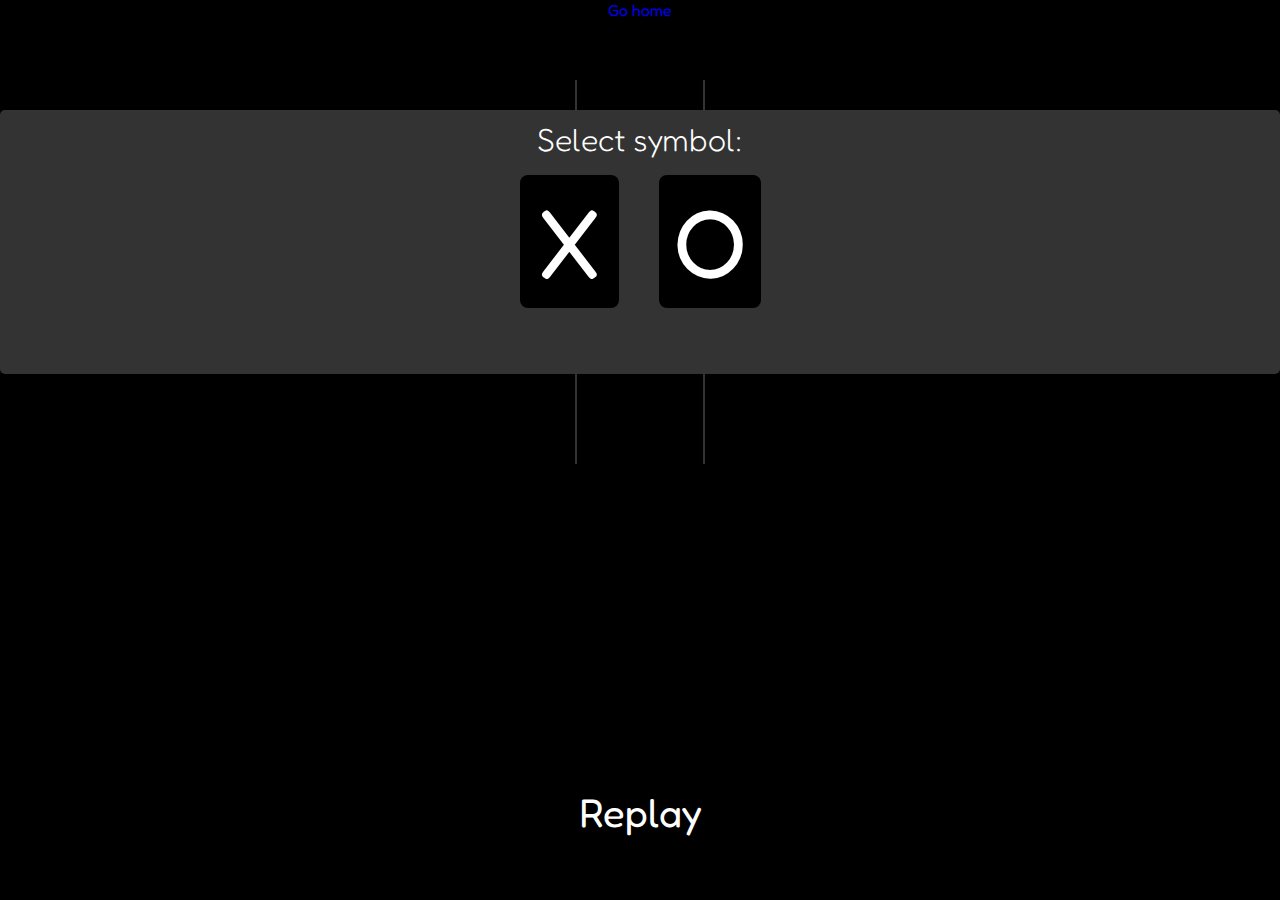
==== pvp.html @ 7f15546b "IA invincible" ====
<!DOCTYPE html>

<html>
  <head>
    <meta charset="UTF-8" />
    <title>Tic Tac Toe</title>

    <link rel="stylesheet" href="style.css" />
  </head>

  <body>
    <a href="/index.html">Go home</a>
    <table>
      <tr>
        <td class="cell" id="0"></td>
        <td class="cell" id="1"></td>
        <td class="cell" id="2"></td>
      </tr>
      <tr>
        <td class="cell" id="3"></td>
        <td class="cell" id="4"></td>
        <td class="cell" id="5"></td>
      </tr>
      <tr>
        <td class="cell" id="6"></td>
        <td class="cell" id="7"></td>
        <td class="cell" id="8"></td>
      </tr>
    </table>
    <div class="endgame">
      <div class="text"></div>
    </div>

    <div class="selectSym">
      <p>Select symbol:</p>
      <button class="symbolbtn" onClick="selectSym('X')">X</button>
      <button class="symbolbtn" onClick="selectSym('O')">O</button>
    </div>

    <button class="replay" onClick="startGame()">Replay</button>

    <script src="script.js"></script>
  </body>
</html>
---- style.css ----
/* HOME ZONE */
@import url("https://fonts.googleapis.com/css2?family=Fredoka+One&display=swap");

* {
  margin: 0;
  padding: 0;
  box-sizing: border-box;
}

body {
  font-family: "Fredoka One", cursive, sans-serif;
  background-color: #000;
  text-align: center;
  display: flex;
  flex-direction: column;
  justify-content: center;
  align-content: center;
  align-items: center;
}

.container {
  background-color: none;
  max-width: 70%;
  margin: auto;
  padding: 1rem;
  align-items: center;
}

.btn-index {
  font-weight: 300;
  font-size: 1.6rem;
  display: flex;
  justify-content: center;
  align-content: center;
  text-align: center;
  border: none;
  padding: 1rem;
  margin: 1rem auto;
  border-radius: 0.5rem;
  background-color: #fff;
}
.btn-index:hover {
  background-color: #000;
  color: #fff;
}
a {
  text-decoration: none;
}
h1 {
  color: #fff;
  font-family: "Fredoka One", cursive;
  font-weight: 200;
  font-size: 5rem;
}

.animation {
  -webkit-animation: fadeinout 0.6s linear forwards;
  animation: fadeinout 0.6s linear forwards;
}

.rouge {
  color: red;
}

@-webkit-keyframes fadeinout {
  0%,
  100% {
    opacity: 1;
  }
  50% {
    opacity: 0;
  }
}
@keyframes fadeinout {
  0%,
  100% {
    opacity: 1;
  }
  50% {
    opacity: 0;
  }
}
label {
  font-family: "Didot", "Gill Sans MT", Calibri, "Trebuchet MS", sans-serif;
  color: white;
}

.btn_lien_game {
  margin-left: 2rem;
}

/* IA VS PLAYER ZONE */
table {
  font-family: inherit;
  color: #fff;
  border-collapse: collapse;
  position: absolute;
  top: 5rem;
}

td {
  border: 2px solid #333;
  height: 8rem;
  width: 8rem;
  text-align: center;
  vertical-align: middle;
  font-size: 6rem;
  cursor: pointer;
}

table tr:first-child td {
  border-top: 0;
}

table tr:last-child td {
  border-bottom: 0;
}

table tr td:first-child {
  border-left: 0;
}
table tr td:last-child {
  border-right: 0;
}

.endgame {
  display: none;
  width: 100%;
  top: 120px;
  background-color: rgba(117, 117, 117, 0.8);
  position: absolute;
  padding-top: 5rem;
  padding-bottom: 50px;
  text-align: center;
  border-radius: 5px;
  color: white;
  font-size: 3rem;
}

.selectSym {
  font-weight: 50;
  display: none;
  width: 100%;
  margin: auto;
  top: 110px;
  background-color: #333;
  position: absolute;
  padding-top: 10px;
  padding-bottom: 50px;
  text-align: center;
  border-radius: 5px;
  color: white;
  font-size: 2em;
}

.symbolbtn {
  margin: auto;
  border: none;
  border-radius: 0.5rem;
  font-family: inherit;
  font-size: 6rem;
  margin: 1rem;
  padding: 0.5rem 1rem;
  background-color: #000;
  color: #fff;
}

.selectSym button:hover {
  background-color: rgb(24, 24, 24);
}

.replay {
  margin: auto;
  margin-top: 60%;
  font-family: inherit;
  font-size: 2.5rem;
  color: white;
  background-color: inherit;
  border: none;
}

.replay:hover {
  color: beige;
}
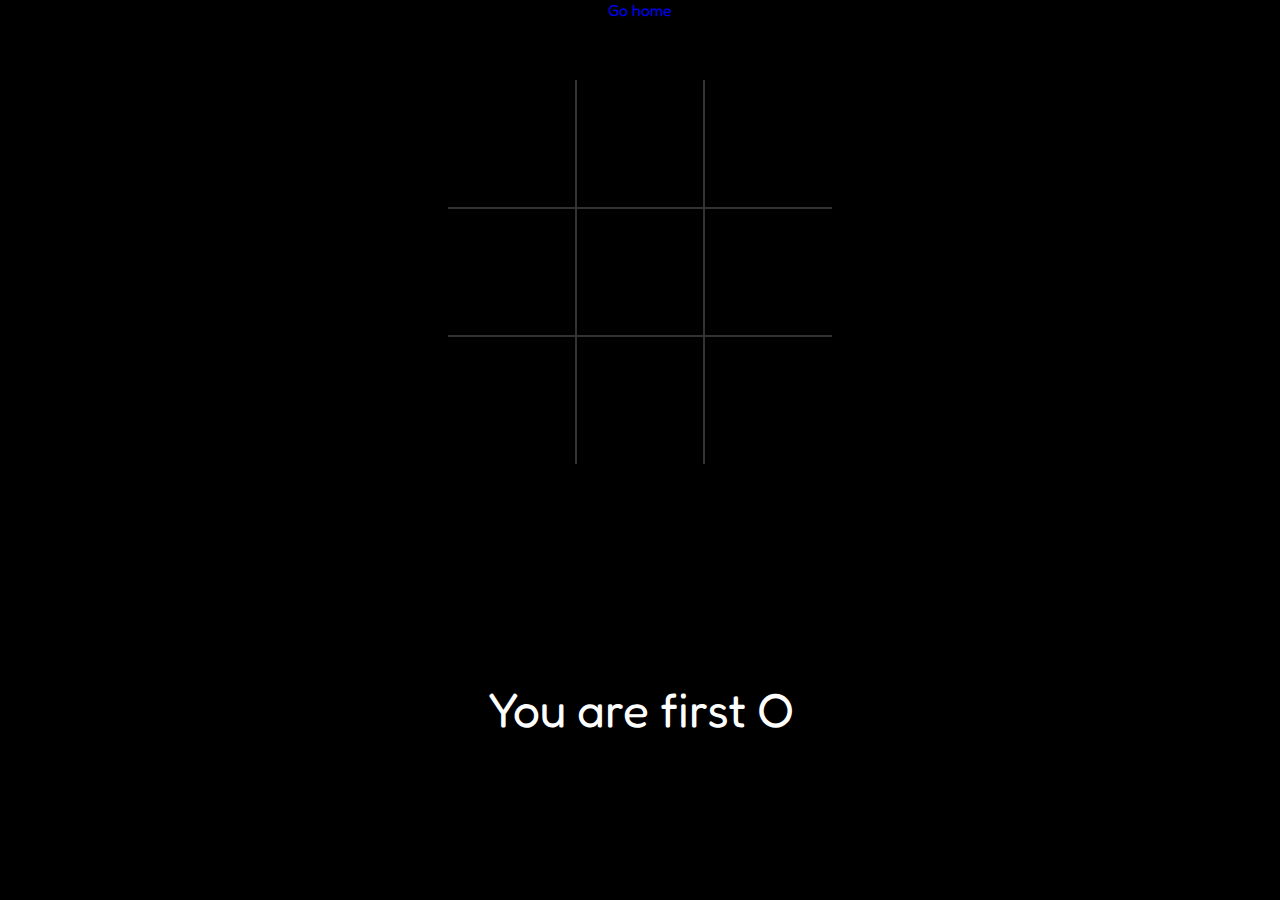
==== commit d5e40e50: "improving pvp gameplay" ====
--- a/pvp.html
+++ b/pvp.html
@@ -31,14 +31,11 @@
       <div class="text"></div>
     </div>
 
-    <div class="selectSym">
-      <p>Select symbol:</p>
-      <button class="symbolbtn" onClick="selectSym('X')">X</button>
-      <button class="symbolbtn" onClick="selectSym('O')">O</button>
-    </div>
-
-    <button class="replay" onClick="startGame()">Replay</button>
-
-    <script src="script.js"></script>
+    <button class="replay" onClick="startGame()" style="display: none">
+      Replay
+    </button>
+    <br />
+    <div class="info">You are first</div>
+    <script src="script-pvp.js"></script>
   </body>
 </html>
--- a/style.css
+++ b/style.css
@@ -18,6 +18,9 @@
   align-items: center;
 }
 
+.welcome {
+  padding-top: 10rem;
+}
 .container {
   background-color: none;
   max-width: 70%;
@@ -34,9 +37,11 @@
   align-content: center;
   text-align: center;
   border: none;
-  padding: 1rem;
+  padding: 2rem;
   margin: 1rem auto;
   border-radius: 0.5rem;
+
+  margin-top: 2rem;
   background-color: #fff;
 }
 .btn-index:hover {
@@ -182,3 +187,11 @@
 .replay:hover {
   color: beige;
 }
+
+/* PVP ZONE */
+
+.info {
+  margin-top: 50%;
+  font-size: 3rem;
+  color: white;
+}
